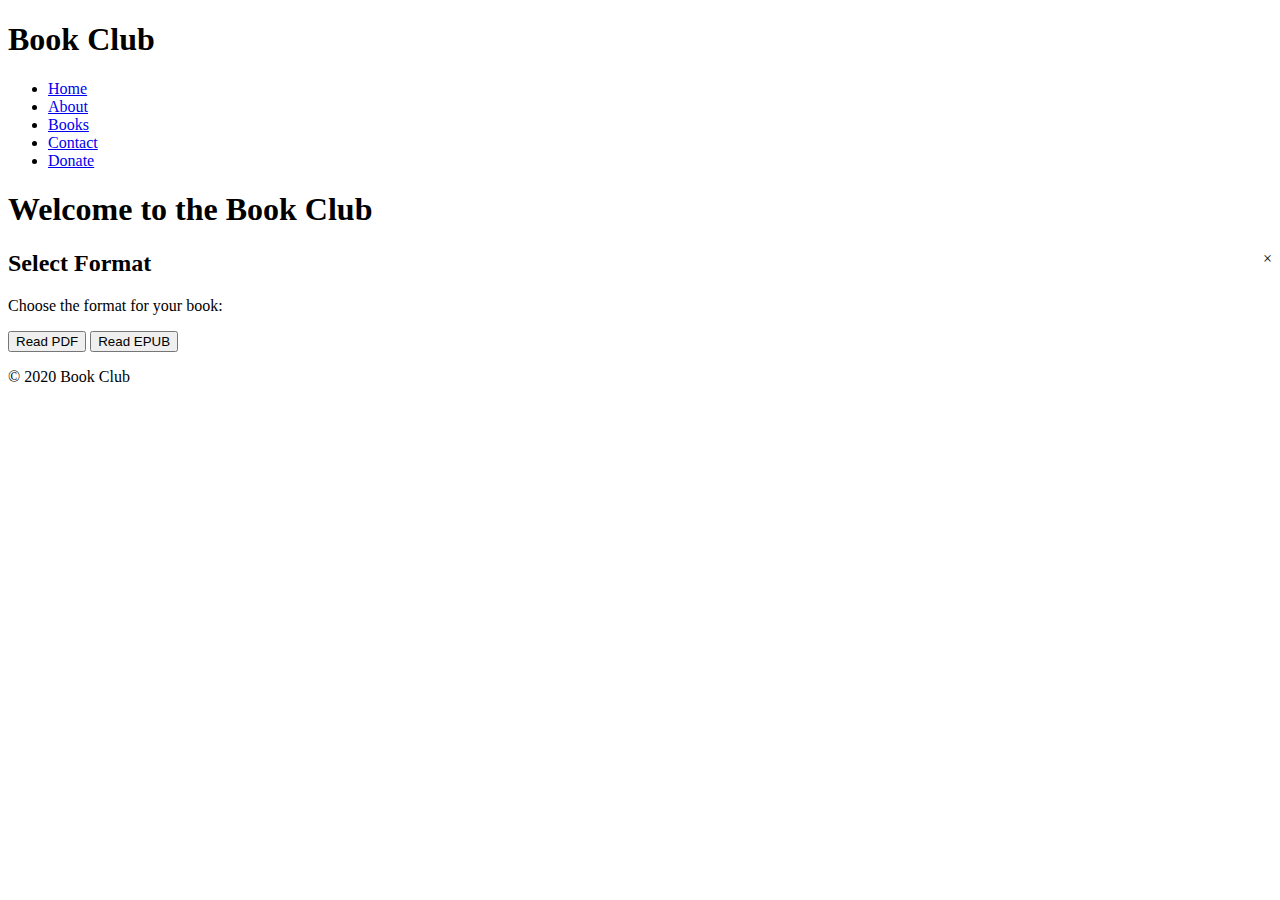
==== index.html @ 38c8f2fb "just added content to them" ====
<!DOCTYPE html>
<html lang="en">
<head>
    <meta charset="UTF-8">
    <meta name="viewport" content="width=device-width, initial-scale=1.0">
    <title>Book Club</title>
    <link rel="stylesheet" href="css/styles.css">
</head>
<body>
    <header>
        <h1>Book Club</h1>
    </header>
    <nav>
        <ul>
            <li><a href="index.html">Home</a></li>
            <li><a href="about.html">About</a></li>
            <li><a href="books.html">Books</a></li>
            <li><a href="contact.html">Contact</a></li>
            <li><a href="donate.html">Donate</a></li>
        </ul>
    </nav>
    <main>
        <h1>Welcome to the Book Club</h1>
        <div id="books-list"></div>
    </main>

    <!-- The Model-->
     <div id="formatModal" class="modal">
        <div class="modal-content">
            <span class="closeModel" style="float: right;cursor: pointer;">&times;</span>
            <h2>Select Format</h2>
            <p>Choose the format for your book:</p>
             <button id="choosePdf">Read PDF</button>
             <button id="chooseEpub">Read EPUB</button>
        </div>
    </div>
    <footer>
        <p>&copy; 2020 Book Club</p>
    </footer>
    <script src="js/app.js"></script>
</body>
</html>
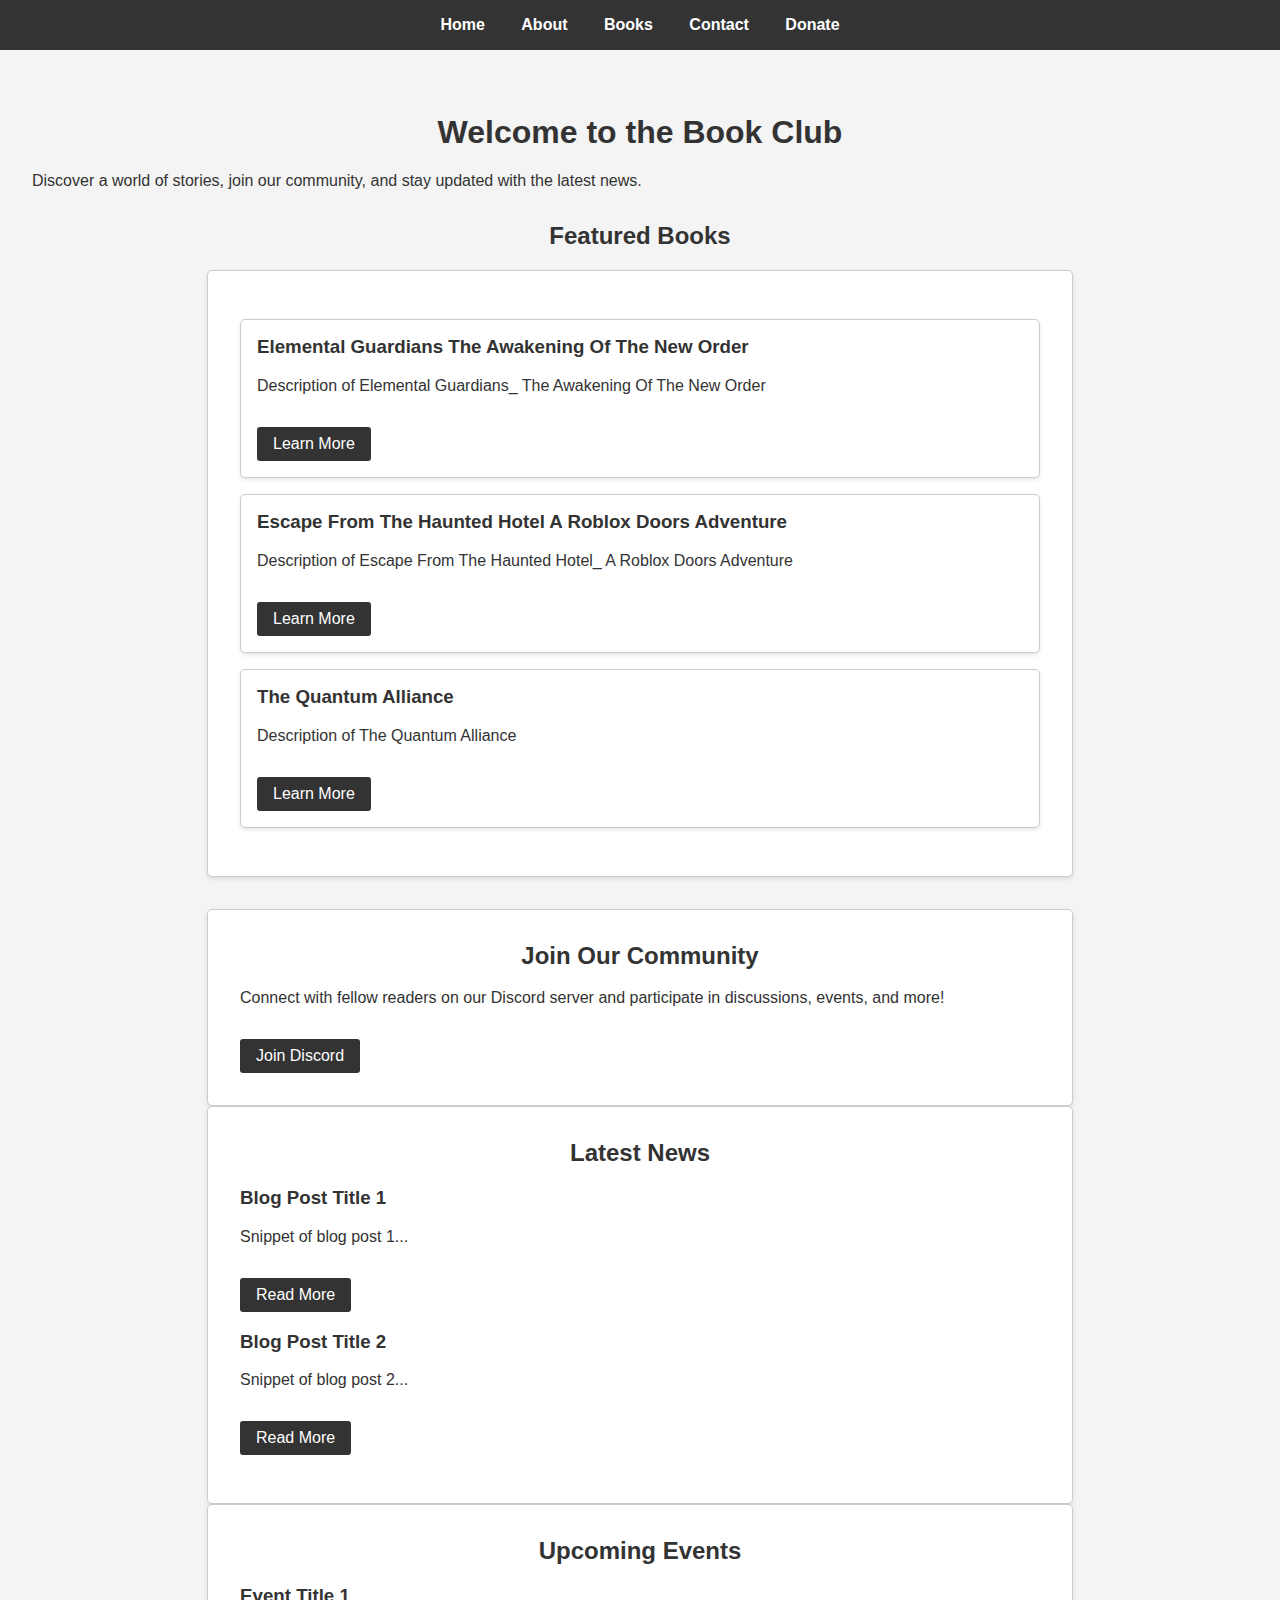
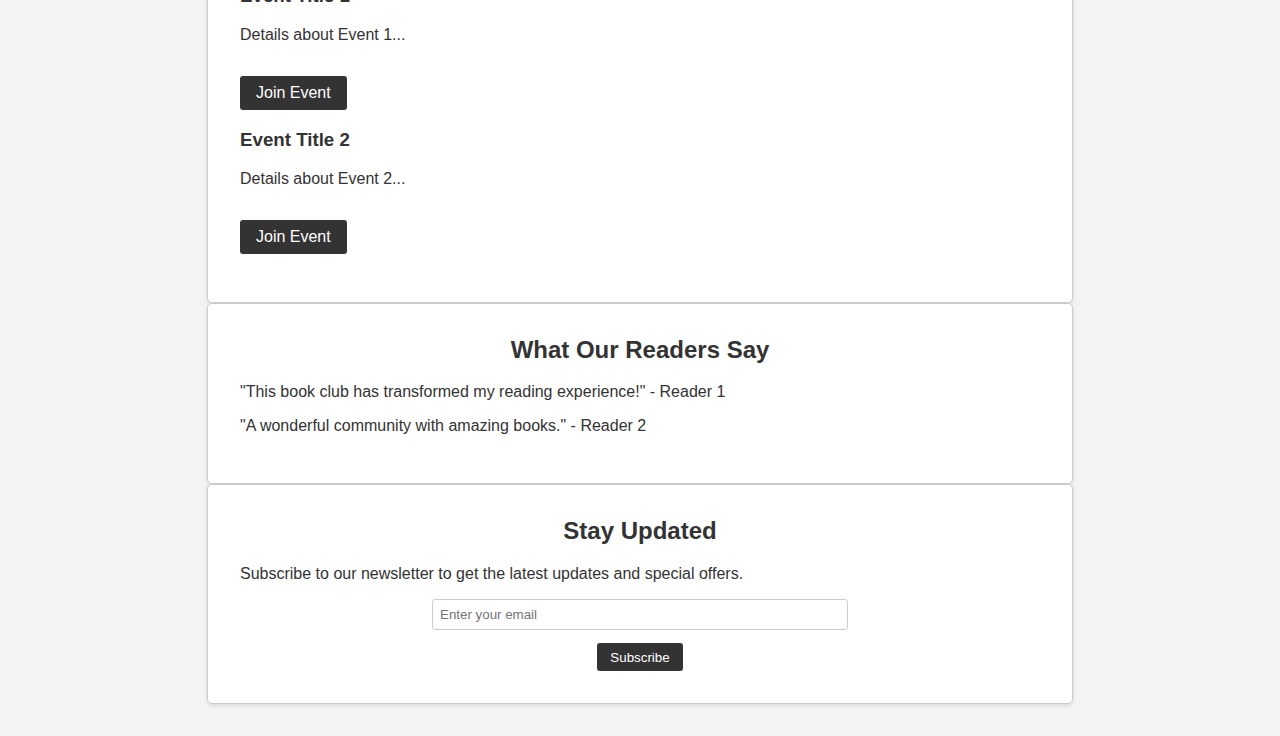
==== commit 99386c47: "Update the about,books,contact,donate,index and style, app.js of the application" ====
--- a/index.html
+++ b/index.html
@@ -1,42 +1,81 @@
 <!DOCTYPE html>
 <html lang="en">
 <head>
-    <meta charset="UTF-8">
-    <meta name="viewport" content="width=device-width, initial-scale=1.0">
-    <title>Book Club</title>
-    <link rel="stylesheet" href="css/styles.css">
+  <meta charset="UTF-8">
+  <meta name="viewport" content="width=device-width, initial-scale=1.0">
+  <title>Book Club - Home</title>
+  <link rel="stylesheet" href="css/styles.css">
 </head>
 <body>
-    <header>
-        <h1>Book Club</h1>
-    </header>
+  <header>
     <nav>
-        <ul>
-            <li><a href="index.html">Home</a></li>
-            <li><a href="about.html">About</a></li>
-            <li><a href="books.html">Books</a></li>
-            <li><a href="contact.html">Contact</a></li>
-            <li><a href="donate.html">Donate</a></li>
-        </ul>
+      <ul>
+        <li><a href="index.html">Home</a></li>
+        <li><a href="about.html">About</a></li>
+        <li><a href="books.html">Books</a></li>
+        <li><a href="contact.html">Contact</a></li>
+        <li><a href="donate.html">Donate</a></li>
+      </ul>
     </nav>
-    <main>
-        <h1>Welcome to the Book Club</h1>
-        <div id="books-list"></div>
-    </main>
-
-    <!-- The Model-->
-     <div id="formatModal" class="modal">
-        <div class="modal-content">
-            <span class="closeModel" style="float: right;cursor: pointer;">&times;</span>
-            <h2>Select Format</h2>
-            <p>Choose the format for your book:</p>
-             <button id="choosePdf">Read PDF</button>
-             <button id="chooseEpub">Read EPUB</button>
-        </div>
-    </div>
-    <footer>
-        <p>&copy; 2020 Book Club</p>
-    </footer>
-    <script src="js/app.js"></script>
+  </header>
+  <main>
+    <section class="welcome-section">
+      <h1>Welcome to the Book Club</h1>
+      <p>Discover a world of stories, join our community, and stay updated with the latest news.</p>
+    </section>
+    <section class="books-showcase">
+      <h2>Featured Books</h2>
+      <div class="books-container"></div>
+    </section>
+    <section class="community-section">
+      <h2>Join Our Community</h2>
+      <p>Connect with fellow readers on our Discord server and participate in discussions, events, and more!</p>
+      <a href="https://discord.gg/your-discord-link" class="button">Join Discord</a>
+    </section>
+    <section class="news-section">
+      <h2>Latest News</h2>
+      <div class="news-item">
+        <h3>Blog Post Title 1</h3>
+        <p>Snippet of blog post 1...</p>
+        <a href="blog.html" class="button">Read More</a>
+      </div>
+      <div class="news-item">
+        <h3>Blog Post Title 2</h3>
+        <p>Snippet of blog post 2...</p>
+        <a href="blog.html" class="button">Read More</a>
+      </div>
+    </section>
+    <section class="events-section">
+      <h2>Upcoming Events</h2>
+      <div class="event-item">
+        <h3>Event Title 1</h3>
+        <p>Details about Event 1...</p>
+        <a href="events.html" class="button">Join Event</a>
+      </div>
+      <div class="event-item">
+        <h3>Event Title 2</h3>
+        <p>Details about Event 2...</p>
+        <a href="events.html" class="button">Join Event</a>
+      </div>
+    </section>
+    <section class="testimonials-section">
+      <h2>What Our Readers Say</h2>
+      <div class="testimonial-item">
+        <p>"This book club has transformed my reading experience!" - Reader 1</p>
+      </div>
+      <div class="testimonial-item">
+        <p>"A wonderful community with amazing books." - Reader 2</p>
+      </div>
+    </section>
+    <section class="newsletter-section">
+      <h2>Stay Updated</h2>
+      <p>Subscribe to our newsletter to get the latest updates and special offers.</p>
+      <form action="#" method="post" class="newsletter-form">
+        <input type="email" name="email" placeholder="Enter your email" required>
+        <button type="submit">Subscribe</button>
+      </form>
+    </section>
+  </main>
+  <script src="js/app.js"></script>
 </body>
-</html>+</html>
--- a/css/styles.css
+++ b/css/styles.css
@@ -0,0 +1,369 @@
+/* General Styles */
+body {
+  font-family: Arial, sans-serif;
+  margin: 0;
+  padding: 0;
+  background-color: #f4f4f4;
+  color: #333;
+}
+
+header {
+  background-color: #333;
+  color: white;
+  padding: 1em 0;
+}
+
+header nav ul {
+  list-style-type: none;
+  text-align: center;
+  margin: 0;
+  padding: 0;
+}
+
+header nav ul li {
+  display: inline;
+  margin: 0 1em;
+}
+
+header nav ul li a {
+  color: white;
+  text-decoration: none;
+  font-weight: bold;
+}
+
+main {
+  padding: 2em;
+}
+
+h1, h2 {
+  text-align: center;
+}
+
+/* Book Item Styles */
+.book-item {
+  background-color: white;
+  margin: 1em 0;
+  padding: 1em;
+  border: 1px solid #ccc;
+  border-radius: 5px;
+  box-shadow: 0 2px 4px rgba(0, 0, 0, 0.1);
+}
+
+.book-item h3 {
+  margin-top: 0;
+}
+
+.book-item button {
+  display: inline-block;
+  margin-right: 1em;
+  padding: 0.5em 1em;
+  background-color: #333;
+  color: white;
+  border: none;
+  border-radius: 3px;
+  cursor: pointer;
+}
+
+.book-item button:hover {
+  background-color: #555;
+}
+
+/* Review Styles */
+.reviews, .reviews h4 {
+  margin-top: 1em;
+}
+
+.reviews textarea {
+  width: calc(100% - 20px);
+  margin-top: 0.5em;
+  padding: 0.5em;
+  border-radius: 3px;
+  border: 1px solid #ccc;
+}
+
+.reviews select, .reviews button {
+  margin-top: 0.5em;
+  padding: 0.5em;
+  border-radius: 3px;
+  border: 1px solid #ccc;
+}
+
+.review-item {
+  border-bottom: 1px solid #ccc;
+  padding: 0.5em 0;
+}
+
+/* Modal Styles */
+.modal {
+  display: none;
+  position: fixed;
+  z-index: 1;
+  left: 0;
+  top: 0;
+  width: 100%;
+  height: 100%;
+  overflow: auto;
+  background-color: rgba(0, 0, 0, 0.5);
+  padding-top: 60px;
+}
+
+.modal-content {
+  background-color: #fefefe;
+  margin: 5% auto;
+  padding: 20px;
+  border: 1px solid #888;
+  width: 80%;
+  max-width: 600px;
+  border-radius: 5px;
+}
+
+.modal-content h2 {
+  text-align: center;
+}
+
+.close {
+  float: right;
+  cursor: pointer;
+  color: #aaa;
+}
+
+.close:hover {
+  color: black;
+}
+
+/* Download Button Styles */
+.download-buttons {
+  margin-top: 1em;
+}
+
+.download-btn {
+  display: inline-block;
+  margin-right: 1em;
+  padding: 0.5em 1em;
+  background-color: #333;
+  color: white;
+  border: none;
+  border-radius: 3px;
+  text-decoration: none;
+}
+
+.download-btn:hover {
+  background-color: #555;
+}
+
+/* Donate Page Styles */
+.donate-form {
+  max-width: 500px;
+  margin: 2em auto;
+  background: white;
+  padding: 1em;
+  border: 1px solid #ccc;
+  border-radius: 5px;
+  box-shadow: 0 2px 4px rgba(0, 0, 0, 0.1);
+}
+
+.donate-form label {
+  display: block;
+  margin-top: 1em;
+}
+
+.donate-form input {
+  width: calc(100% - 20px);
+  margin-top: 0.5em;
+  padding: 0.5em;
+  border: 1px solid #ccc;
+  border-radius: 3px;
+}
+
+.donate-form button {
+  display: block;
+  width: 100%;
+  padding: 0.5em;
+  margin-top: 1em;
+  background-color: #333;
+  color: white;
+  border: none;
+  border-radius: 3px;
+  cursor: pointer;
+}
+
+.donate-form button:hover {
+  background-color: #555;
+}
+
+/* About Page Styles */
+.about-content {
+  max-width: 800px;
+  margin: 0 auto;
+  background: white;
+  padding: 2em;
+  border: 1px solid #ccc;
+  border-radius: 5px;
+  box-shadow: 0 2px 4px rgba(0, 0, 0, 0.1);
+}
+
+.about-content p {
+  line-height: 1.6;
+  margin-top: 1em;
+}
+
+.about-content h2 {
+  margin-top: 2em;
+  font-size: 1.5em;
+  color: #444;
+}
+
+
+/* Contact Page Styles */
+.contact-content {
+  max-width: 800px;
+  margin: 0 auto;
+  background: white;
+  padding: 2em;
+  border: 1px solid #ccc;
+  border-radius: 5px;
+  box-shadow: 0 2px 4px rgba(0, 0, 0, 0.1);
+}
+
+.contact-content p {
+  line-height: 1.6;
+  margin-top: 1em;
+}
+
+.contact-form {
+  margin-top: 2em;
+}
+
+.contact-form label {
+  display: block;
+  margin-top: 1em;
+}
+
+.contact-form input,
+.contact-form textarea {
+  width: calc(100% - 20px);
+  margin-top: 0.5em;
+  padding: 0.5em;
+  border: 1px solid #ccc;
+  border-radius: 3px;
+}
+
+.contact-form button {
+  display: block;
+  width: 100%;
+  padding: 0.5em;
+  margin-top: 1em;
+  background-color: #333;
+  color: white;
+  border: none;
+  border-radius: 3px;
+  cursor: pointer;
+}
+
+.contact-form button:hover {
+  background-color: #555;
+}
+
+/* General Styles */
+body {
+  font-family: Arial, sans-serif;
+  margin: 0;
+  padding: 0;
+  background-color: #f4f4f4;
+  color: #333;
+}
+
+header {
+  background-color: #333;
+  color: white;
+  padding: 1em 0;
+}
+
+header nav ul {
+  list-style-type: none;
+  text-align: center;
+  margin: 0;
+  padding: 0;
+}
+
+header nav ul li {
+  display: inline;
+  margin: 0 1em;
+}
+
+header nav ul li a {
+  color: white;
+  text-decoration: none;
+  font-weight: bold;
+}
+
+main {
+  padding: 2em;
+}
+
+h1, h2 {
+  text-align: center;
+  margin-top: 0;
+}
+
+section {
+  margin: 2em 0;
+}
+
+.books-container, .community-section, .news-section, .events-section, .testimonials-section, .newsletter-section {
+  max-width: 800px;
+  margin: 0 auto;
+  background: white;
+  padding: 2em;
+  border: 1px solid #ccc;
+  border-radius: 5px;
+  box-shadow: 0 2px 4px rgba(0, 0, 0, 0.1);
+}
+
+.book-item, .news-item, .event-item, .testimonial-item {
+  margin-bottom: 1em;
+}
+
+.button {
+  display: inline-block;
+  padding: 0.5em 1em;
+  margin-top: 1em;
+  background-color: #333;
+  color: white;
+  text-decoration: none;
+  border-radius: 3px;
+  cursor: pointer;
+}
+
+.button:hover {
+  background-color: #555;
+}
+
+.newsletter-form {
+  display: flex;
+  justify-content: center;
+  align-items: center;
+  flex-direction: column;
+}
+
+.newsletter-form input {
+  padding: 0.5em;
+  margin-bottom: 1em;
+  border: 1px solid #ccc;
+  border-radius: 3px;
+  width: 100%;
+  max-width: 400px;
+}
+
+.newsletter-form button {
+  padding: 0.5em 1em;
+  background-color: #333;
+  color: white;
+  border: none;
+  border-radius: 3px;
+  cursor: pointer;
+}
+
+.newsletter-form button:hover {
+  background-color: #555;
+}
